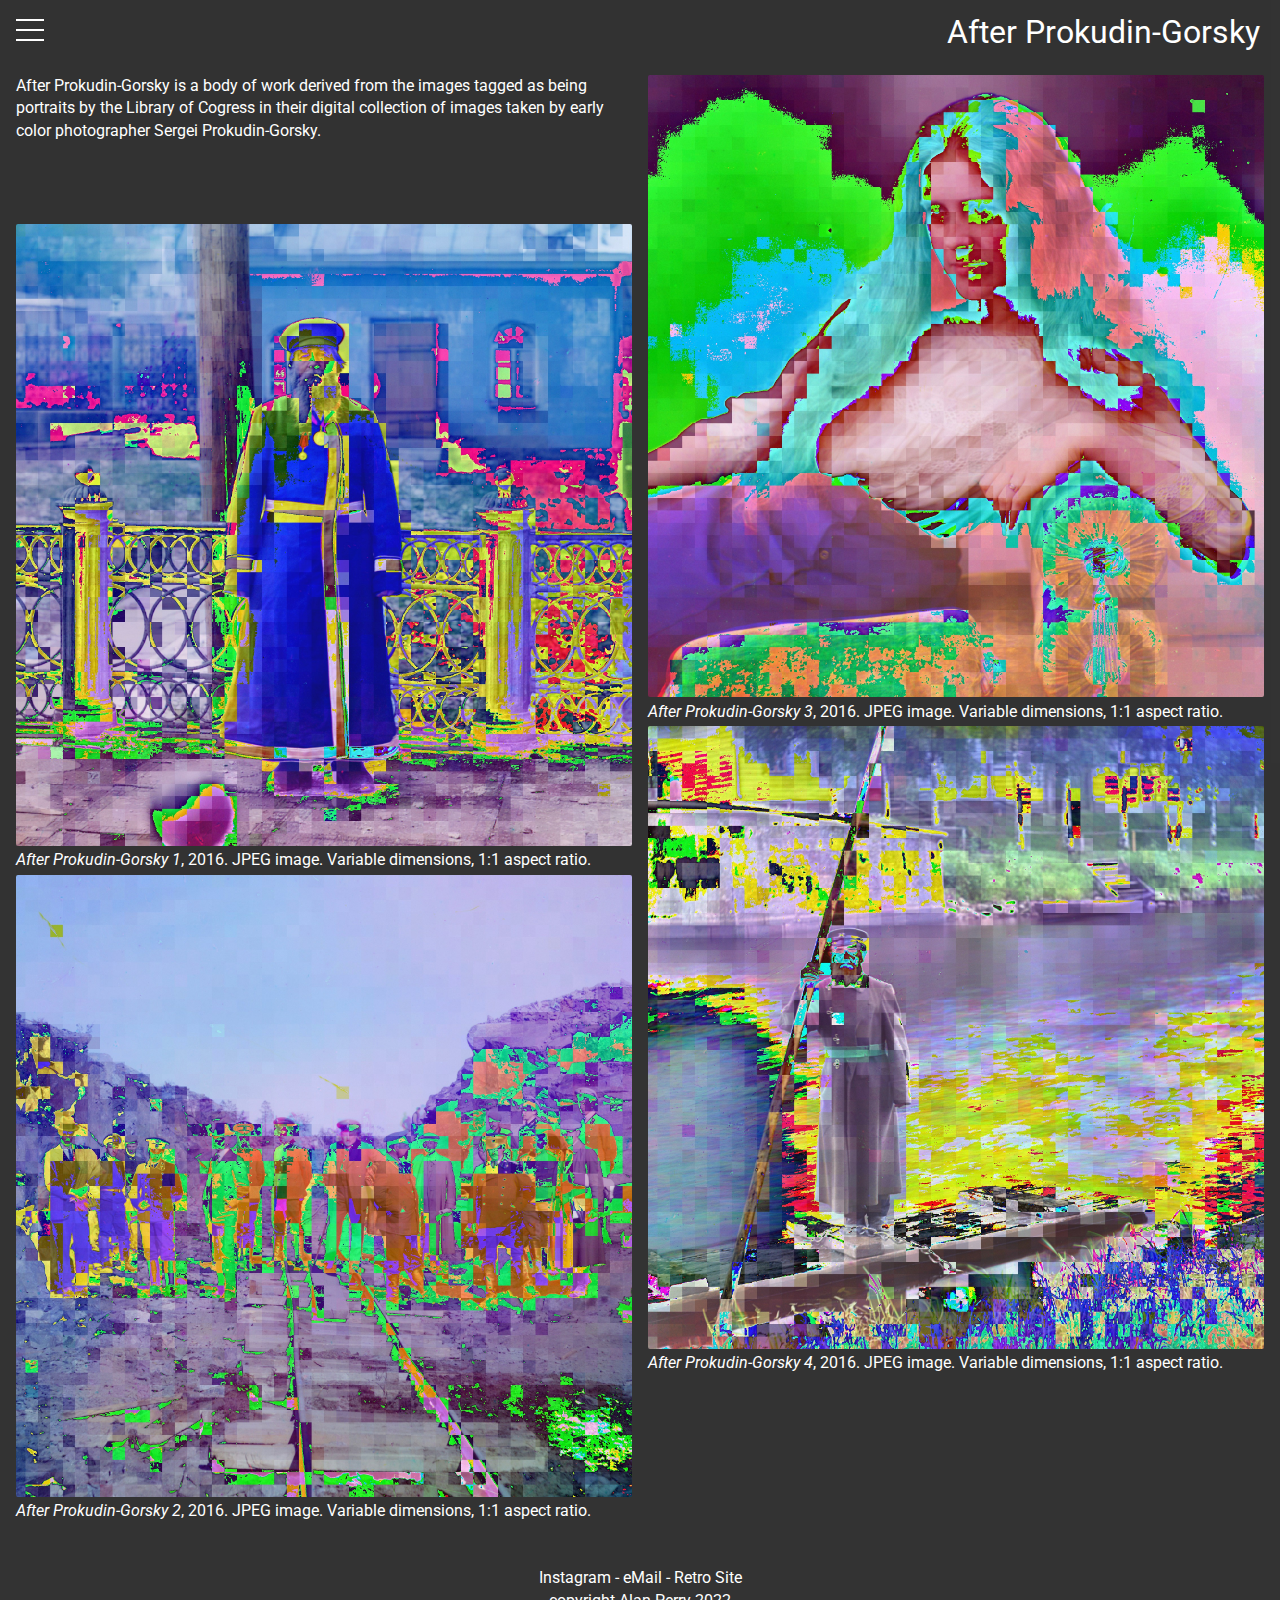
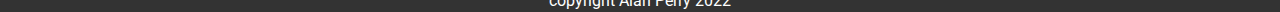
==== apg.html @ 8d575c38 "implementing a second html page" ====
<!DOCTYPE html>
<html lang="en">

<head>
  <meta charset="utf-8">
  <meta name="viewport" content="width=device-width, initial-scale=1.0">
  <meta http-equiv="X-UA-Compatible" content="ie=edge">

  <!-- Font stuff is here -->
  <link rel="preconnect" href="https://fonts.googleapis.com">
  <link rel="preconnect" href="https://fonts.gstatic.com" crossorigin>
  <link href="https://fonts.googleapis.com/css2?family=Roboto&family=Roboto+Mono&display=swap" rel="stylesheet">

  <link rel="stylesheet" href="style.css">
  <link rel="stylesheet" href="menu.css">

  <title>Alan Perry</title>

</head>

<body>
  <div class="menu-wrap">
    <input type="checkbox" class="toggler">
    <div class="hamburger">
      <div></div>
    </div>
    <div class="menu">
      <div>
        <div>
          <ul>
            <li><a href="#">About/CV/Contact</a></li>
            <li><a href="#">Teaching</a></li>
            <li style="font-size: 2rem; text-decoration: underline;"><a href="index.html">Projects</a></li>
            <li><a href="#">Lightfield/Hologram Studies (2022-ongoing)</a></li>
            <li><a href="#">Generative Studies (2020-ongoing)</a></li>
            <li><a href="#">The Clerestory (2022)</a></li>
            <li><a href="#">Astrological Affirmations (2022)</a></li>
            <li><a href="#">Astrological Clock (2021)</a></li>
            <li><a href="#">Uchronic Mirror (2021)</a></li>
            <li><a href="#">Ambulatory Online (2020)</a></li>
            <li><a href="#">Gross Gloss (2019-ongoing)</a></li>
            <li><a href="#">The Ambulatory (2018-2019)</a></li>
            <li><a href="#">Biophilia (2018-2019)</a></li>
            <li><a href="#">A Strange Game (2017-2018)</a></li>
            <li><a href="#">Different Ways of Seeing (2017)</a></li>
            <li><a href="#">After Prokudin-Gorsky (2016)</a></li>
            <li><a href="#">Virtual Memory (2015)</a></li>
            <li><a href="#">Collodion Work (2013-2014)</a></li>
            <li><a href="#">Methods of Manifestation (2012)</a></li>
          </ul>
        </div>
      </div>
    </div>
  </div>

  <header class="showcase">
    <div class="site-name">After Prokudin-Gorsky</div>
    <p style="height: 75px"></p>

    <div class="container showcase-inner">
      <div class="image-gallery">
        <div class="column">
          <p>After Prokudin-Gorsky is a body of work derived from the images tagged as being portraits by the
            Library of Cogress in their digital collection of images taken by early color photographer Sergei Prokudin-Gorsky.</p>
            <p style="height: 75px"></p>

          <div class="image-item">
            <img src="images/apg_1.jpg"></img>
          </div>
          <p><em>After Prokudin-Gorsky 1</em>, 2016. JPEG image. Variable dimensions, 1:1 aspect ratio.</p>


          <div class="image-item">
            <img src="images/apg_2.jpg"></img>
          </div>
          <p><em>After Prokudin-Gorsky 2</em>, 2016. JPEG image. Variable dimensions, 1:1 aspect ratio.</p>

        </div>

        <div class="column">

          <div class="image-item">
            <img src="images/apg_3.jpg"></img>
          </div>
          <p><em>After Prokudin-Gorsky 3</em>, 2016. JPEG image. Variable dimensions, 1:1 aspect ratio.</p>


          <div class="image-item">
            <img src="images/apg_4.jpg"></img>
          </div>
          <p><em>After Prokudin-Gorsky 4</em>, 2016. JPEG image. Variable dimensions, 1:1 aspect ratio.</p>

        </div>

        <!--
        <img src="images/apg_1.jpg"></img>
        <p><em>After Prokudin-Gorsky 1</em>, 2016. JPEG image. Variable dimensions, 1:1 aspect ratio.</p>
        <img src="images/apg_2.jpg"></img>
        <p><em>After Prokudin-Gorsky 2</em>, 2016. JPEG image. Variable dimensions, 1:1 aspect ratio.</p>
        <img src="images/apg_3.jpg"></img>
        <p><em>After Prokudin-Gorsky 3</em>, 2016. JPEG image. Variable dimensions, 1:1 aspect ratio.</p>
        <img src="images/apg_4.jpg"></img>
        <p><em>After Prokudin-Gorsky 4</em>, 2016. JPEG image. Variable dimensions, 1:1 aspect ratio.</p>
        -->

      </div>

      <br>
      <br>
      <p>Instagram - eMail - Retro Site<br>copyright Alan Perry 2022<br></p>
    </div>

  </header>
</body>

</html>
---- style.css ----
:root {
  --primary-color: rgba(51, 51, 51, 0.75);
  --overlay-color: rgba(0, 0, 0, 0.85);
  --menu-speed: 0.75s;
}

* {
  box-sizing: border-box;
  margin: 0;
  padding: 0;
}

/*font stuff*/
body {
  font-family: 'Roboto', sans-serif;
  line-height: 1.4;
  background-color: rgba(51, 51, 51, 1);
}

a {
  text-decoration: none;
}

.container {
  max-width: 1280px;
  margin: auto;
  /* overflow: hidden; */
  padding: 0 1rem;
}

.showcase {
  background-color: var(--primary-color);
  color: #ffffff;
  height: 100vh;
  position: relative;
}

.showcase:before {
  content: '';
  background-color: rgba(51, 51, 51, 1);
  position: absolute;
  top: 0;
  left: 0;
  width: 100%;
  height: 100%;
  z-index: -1;
}

.showcase .showcase-inner {
  display: flex;
  flex-direction: column;
  align-items: center;
  justify-content: top;
  text-align: center;
  height: 100%;
}

.showcase h1 {
  font-size: 4rem;
}

.showcase p {
  font-size: 1rem;
}

.showcase .site-name {
  display: flex;
  font-size: 2rem;
  top: 10px;
  right: 20px;
  position: absolute;
}

/*gallery stlying*/
.image-gallery {
  /* Mobile first */
  display: flex;
  flex-direction: column;
  gap: 1rem;
}

.image-gallery .column {
  display: flex;
  flex-direction: column;
  gap: 0.2rem;
}

.image-item img {
  width: 100%;
  border-radius: 2px;
  height: 100%;
  object-fit: cover;
}

.column p {
  text-align: left;
}

@media only screen and (min-width: 380px) {
  .image-gallery {
    flex-direction: row;
  }
}

.caption {
  font-size: 1rem;
  font-style: italic;
  padding-bottom: 0.5rem;
  visibility: hidden;
}
---- menu.css ----
.menu-wrap {
  position: fixed;
  top: 0;
  left: 0;
  z-index: 1;
}

.menu-wrap .toggler {
  position: absolute;
  top: 0;
  left: 0;
  z-index: 2;
  cursor: pointer;
  width: 50px;
  height: 50px;
  opacity: 0;
}

.menu-wrap .hamburger {
  position: absolute;
  top: 0;
  left: 0;
  z-index: 1;
  width: 60px;
  height: 60px;
  padding: 1rem;
  background: var(--primary-color);
  display: flex;
  align-items: center;
  justify-content: center;
}

/* Hamburger line */
.menu-wrap .hamburger>div {
  position: relative;
  width: 100%;
  height: 2px;
  background-color: #FFF;
  display: flex;
  align-items: center;
  justify-content: center;
  transition: all 2s ease;
}

/*top and bottom lines*/
.menu-wrap .hamburger>div:before,
.menu-wrap .hamburger>div:after {
  content: '';
  position: absolute;
  z-index: 1;
  top: -10px;
  width: 100%;
  height: 2px;
  background: inherit;
}

/*moves 3rd line down*/
.menu-wrap .hamburger>div:after {
  top: 10px;
}

/*toggler animation*/
.menu-wrap .toggler:checked+.hamburger>div {
  transform: rotate(270deg);
}

/*rotate on hover when checked*/
.menu-wrap .toggler:checked:hover+.hamburger>div {
  transform: rotate(180deg);
}

/*show menu*/
.menu-wrap .toggler:checked~.menu {
  visibility: visible;
}

.menu-wrap .toggler:checked~.menu>div {
  transform: scale(1);
  transition-duration: var(--menu-speed);
}

.menu-wrap .toggler:checked~.menu>div>div {
  opacity: 1;
  transition: opacity: 0.4s ease 0.4s;
}

.menu-wrap .menu {
  position: fixed;
  top: 0;
  left: 0;
  width: 100%;
  height: 100%;
  visibility: hidden;
  overflow: hidden;
  display: flex;
  align-items: center;
  justify-content: center;
}

.menu-wrap .menu>div {
  background: var(--overlay-color);
  border-radius: 0%;
  width: 200vw;
  height: 300vw;
  display: flex;
  flex: none;
  align-items: center;
  justify-content: center;
  transform: scale(0);
  transition: all 0.4s ease;
}

.menu-wrap .menu>div>div {
  text-align: center;
  max-width: 90vw;
  max-height: 100vh;
  opacity: 0;
  transition: opacity 0.4s ease 0.4s;
}

.menu-wrap .menu>div>div>ul>li {
  list-style: none;
  color: #fff;
  font-size: 1.35rem;
  padding: 0.25rem;
}

.menu-wrap .menu>div>div>ul>li>a {
  color: inherit;
  transition: color 0.4s ease;
}
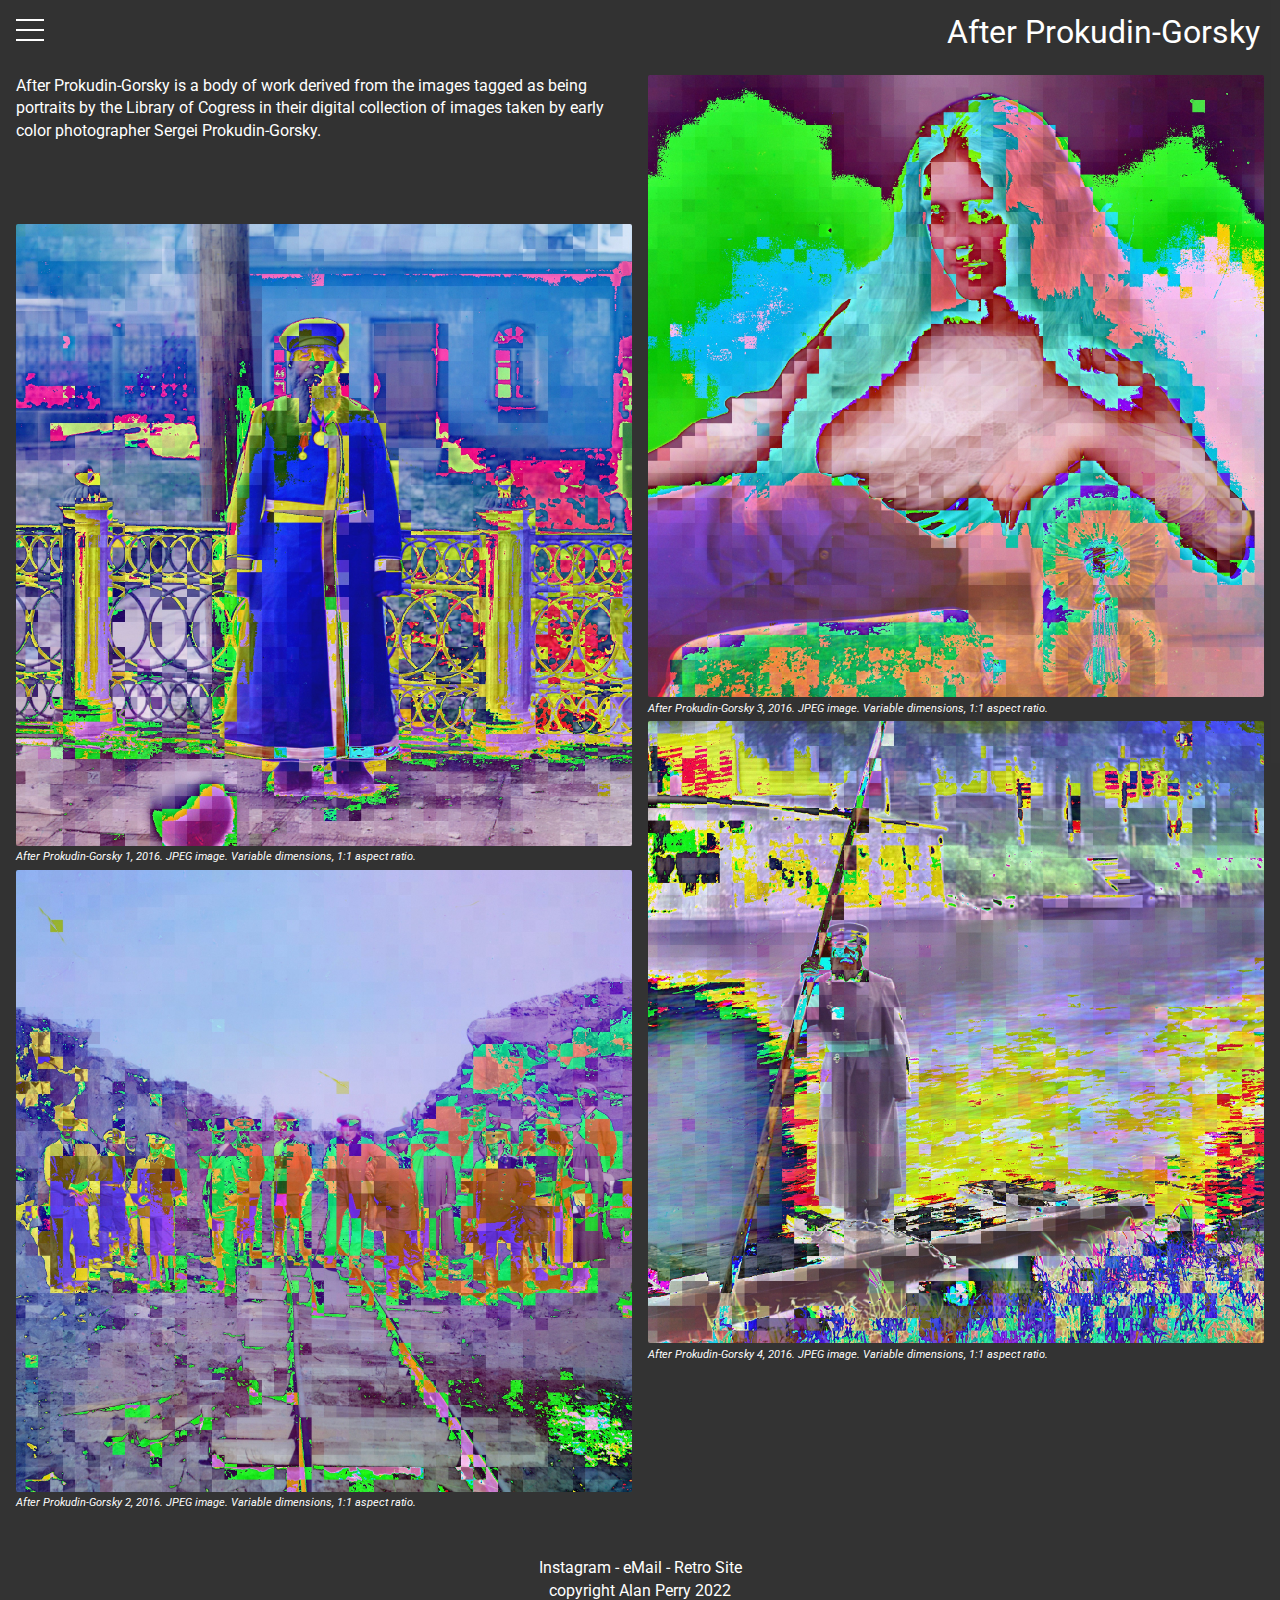
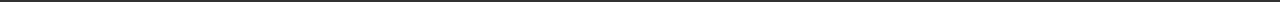
==== commit f00c6f3f: "minor changes to image description font size" ====
--- a/apg.html
+++ b/apg.html
@@ -62,18 +62,18 @@
         <div class="column">
           <p>After Prokudin-Gorsky is a body of work derived from the images tagged as being portraits by the
             Library of Cogress in their digital collection of images taken by early color photographer Sergei Prokudin-Gorsky.</p>
-            <p style="height: 75px"></p>
+            <p style="height: 75px"><!-- giving some space for text to breathe --></p>
 
           <div class="image-item">
             <img src="images/apg_1.jpg"></img>
           </div>
-          <p><em>After Prokudin-Gorsky 1</em>, 2016. JPEG image. Variable dimensions, 1:1 aspect ratio.</p>
+          <p class="desc"><em>After Prokudin-Gorsky 1</em>, 2016. JPEG image. Variable dimensions, 1:1 aspect ratio.</p>
 
 
           <div class="image-item">
             <img src="images/apg_2.jpg"></img>
           </div>
-          <p><em>After Prokudin-Gorsky 2</em>, 2016. JPEG image. Variable dimensions, 1:1 aspect ratio.</p>
+          <p class="desc"><em>After Prokudin-Gorsky 2</em>, 2016. JPEG image. Variable dimensions, 1:1 aspect ratio.</p>
 
         </div>
 
@@ -82,26 +82,15 @@
           <div class="image-item">
             <img src="images/apg_3.jpg"></img>
           </div>
-          <p><em>After Prokudin-Gorsky 3</em>, 2016. JPEG image. Variable dimensions, 1:1 aspect ratio.</p>
+          <p class="desc"><em>After Prokudin-Gorsky 3</em>, 2016. JPEG image. Variable dimensions, 1:1 aspect ratio.</p>
 
 
           <div class="image-item">
             <img src="images/apg_4.jpg"></img>
           </div>
-          <p><em>After Prokudin-Gorsky 4</em>, 2016. JPEG image. Variable dimensions, 1:1 aspect ratio.</p>
+          <p class="desc"><em>After Prokudin-Gorsky 4</em>, 2016. JPEG image. Variable dimensions, 1:1 aspect ratio.</p>
 
         </div>
-
-        <!--
-        <img src="images/apg_1.jpg"></img>
-        <p><em>After Prokudin-Gorsky 1</em>, 2016. JPEG image. Variable dimensions, 1:1 aspect ratio.</p>
-        <img src="images/apg_2.jpg"></img>
-        <p><em>After Prokudin-Gorsky 2</em>, 2016. JPEG image. Variable dimensions, 1:1 aspect ratio.</p>
-        <img src="images/apg_3.jpg"></img>
-        <p><em>After Prokudin-Gorsky 3</em>, 2016. JPEG image. Variable dimensions, 1:1 aspect ratio.</p>
-        <img src="images/apg_4.jpg"></img>
-        <p><em>After Prokudin-Gorsky 4</em>, 2016. JPEG image. Variable dimensions, 1:1 aspect ratio.</p>
-        -->
 
       </div>
 
--- a/style.css
+++ b/style.css
@@ -105,6 +105,12 @@
 .caption {
   font-size: 1rem;
   font-style: italic;
-  padding-bottom: 0.5rem;
+  padding-bottom: 0.25rem;
   visibility: hidden;
 }
+
+.column .desc {
+  font-size: .7rem;
+  font-style: italic;
+  padding-bottom: 0.1rem;
+}
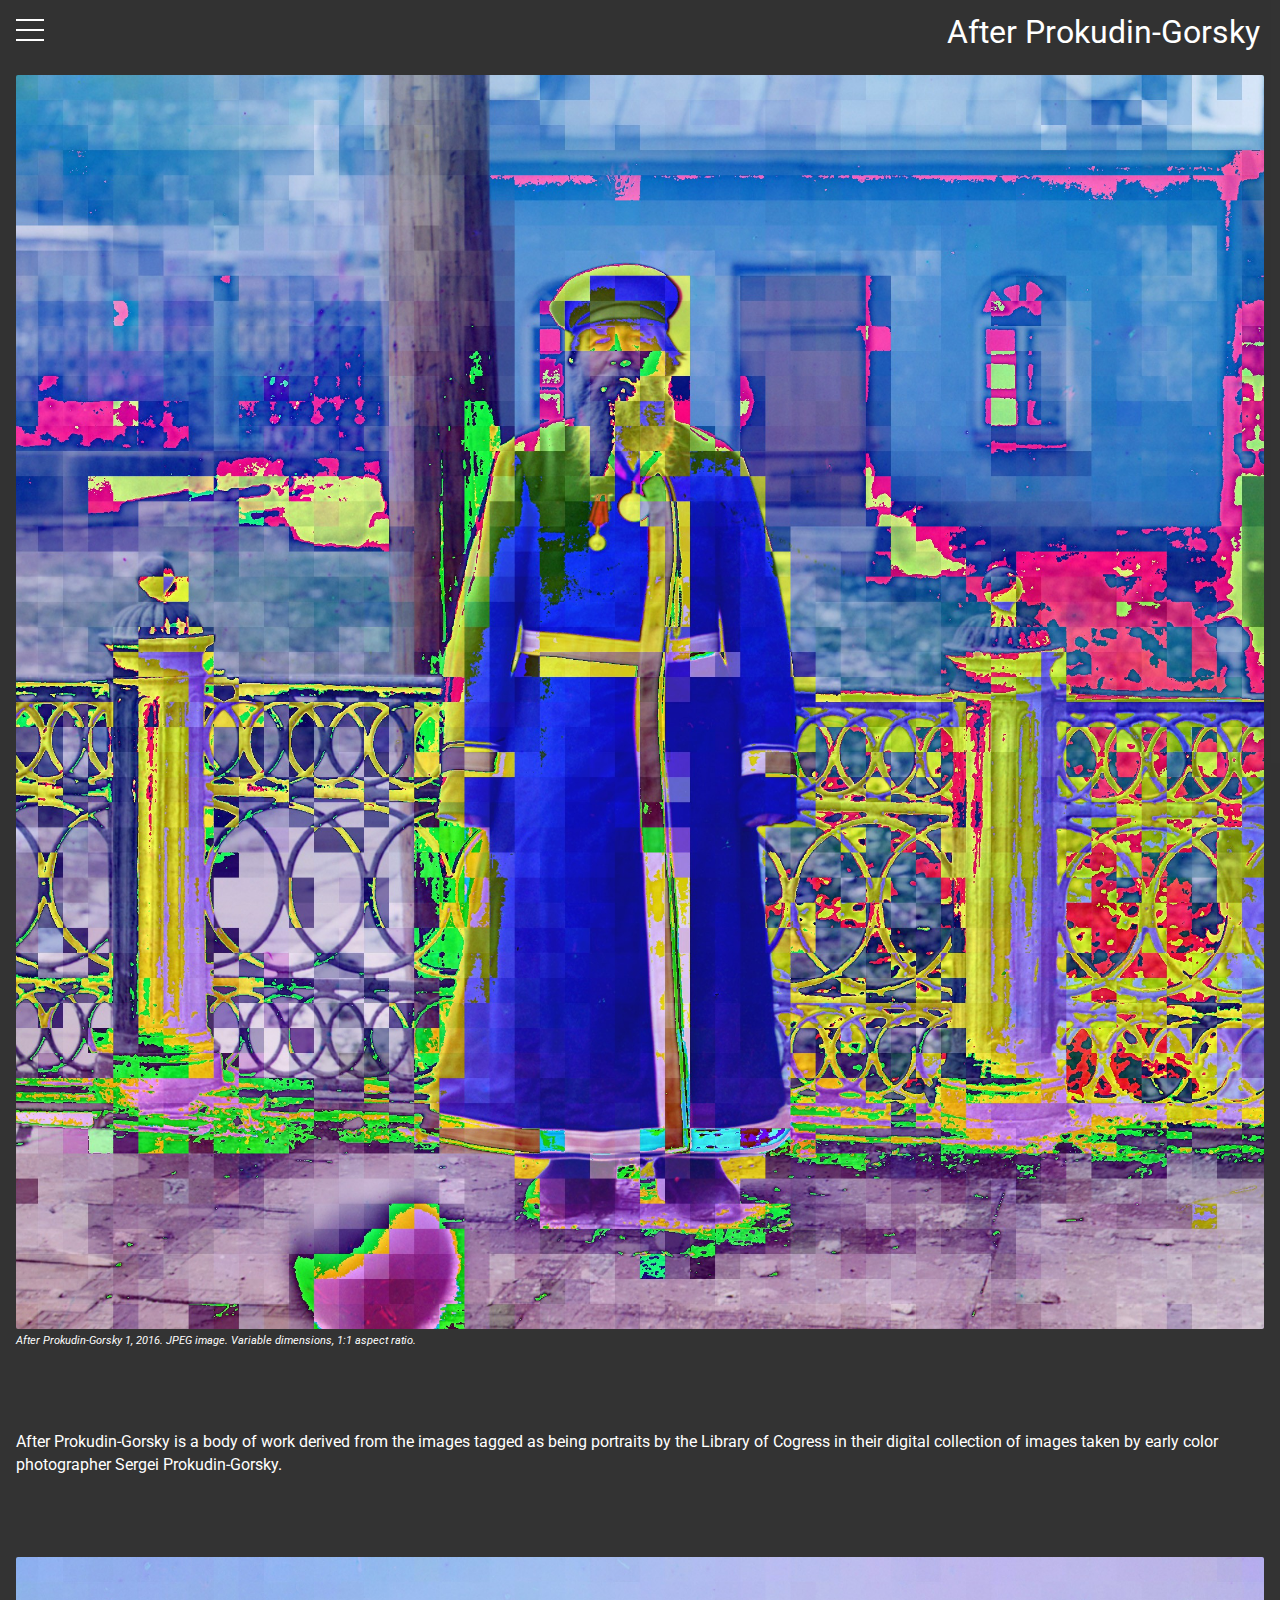
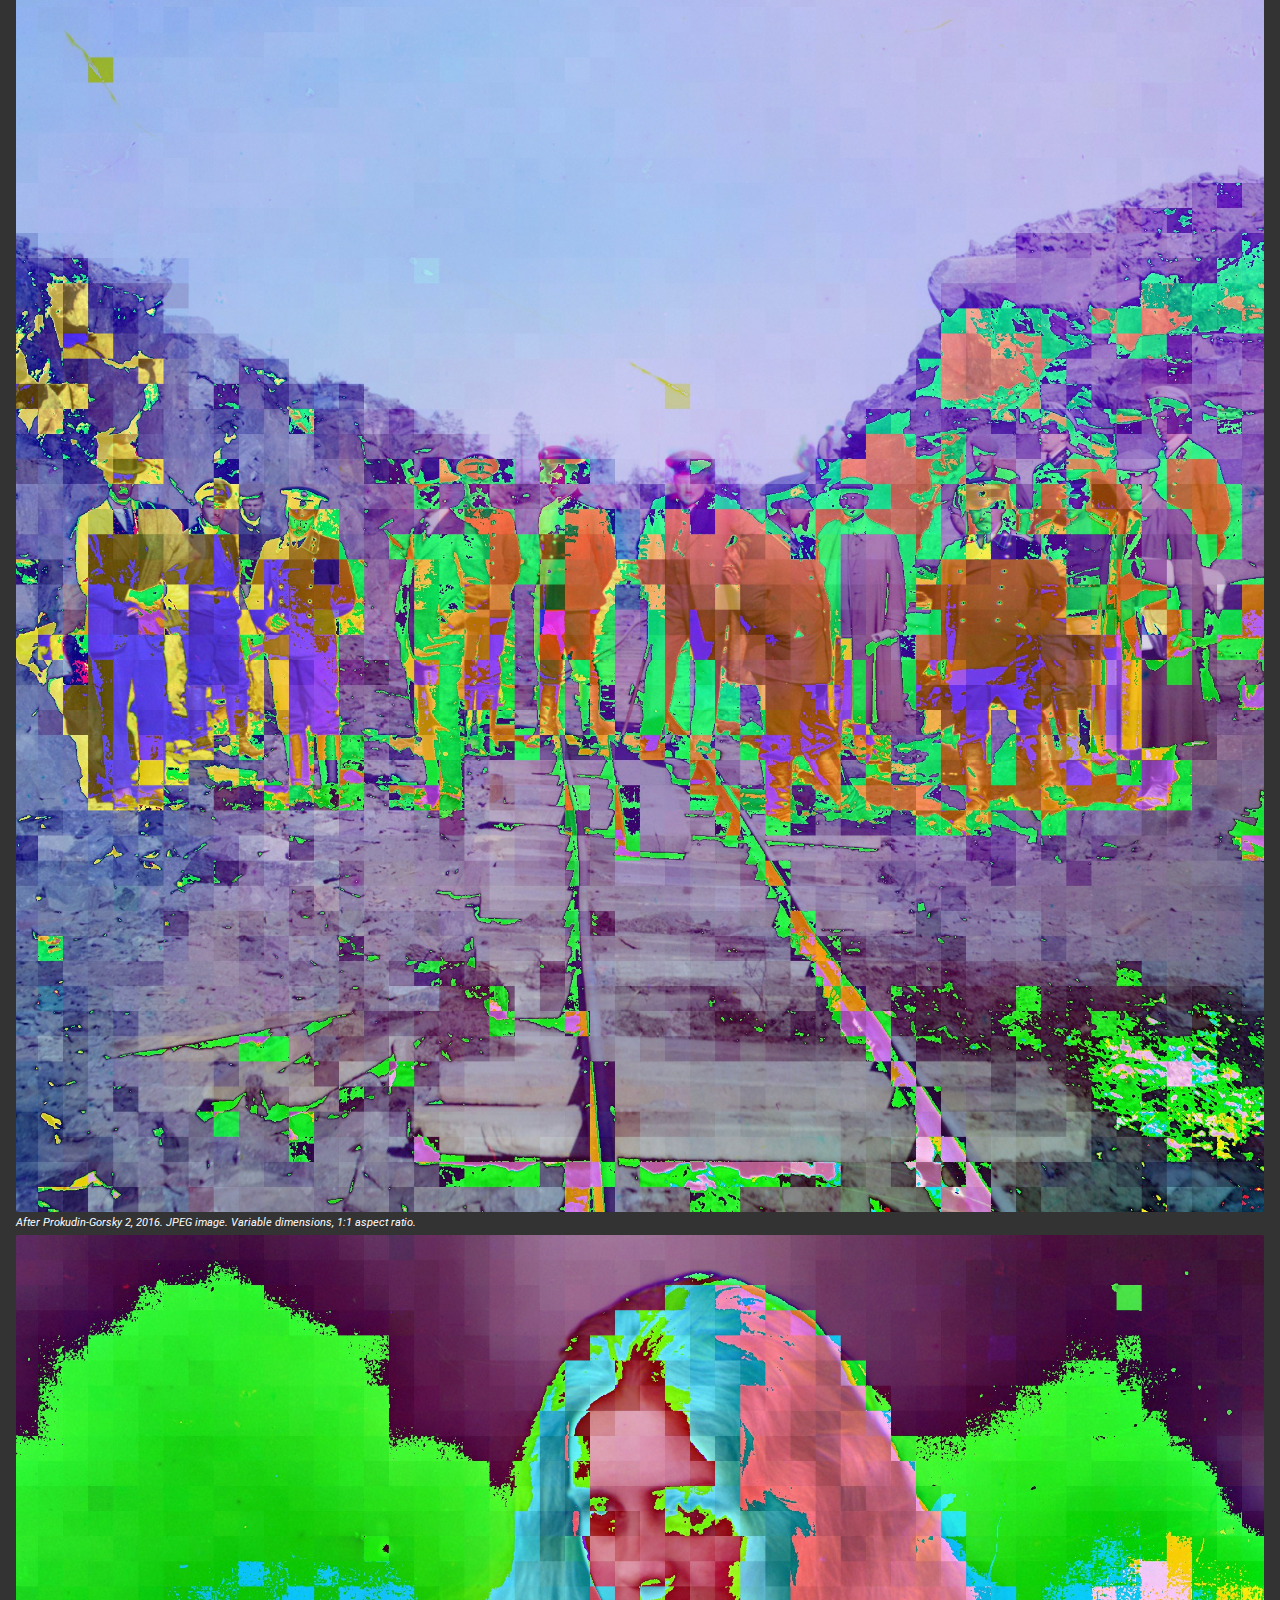
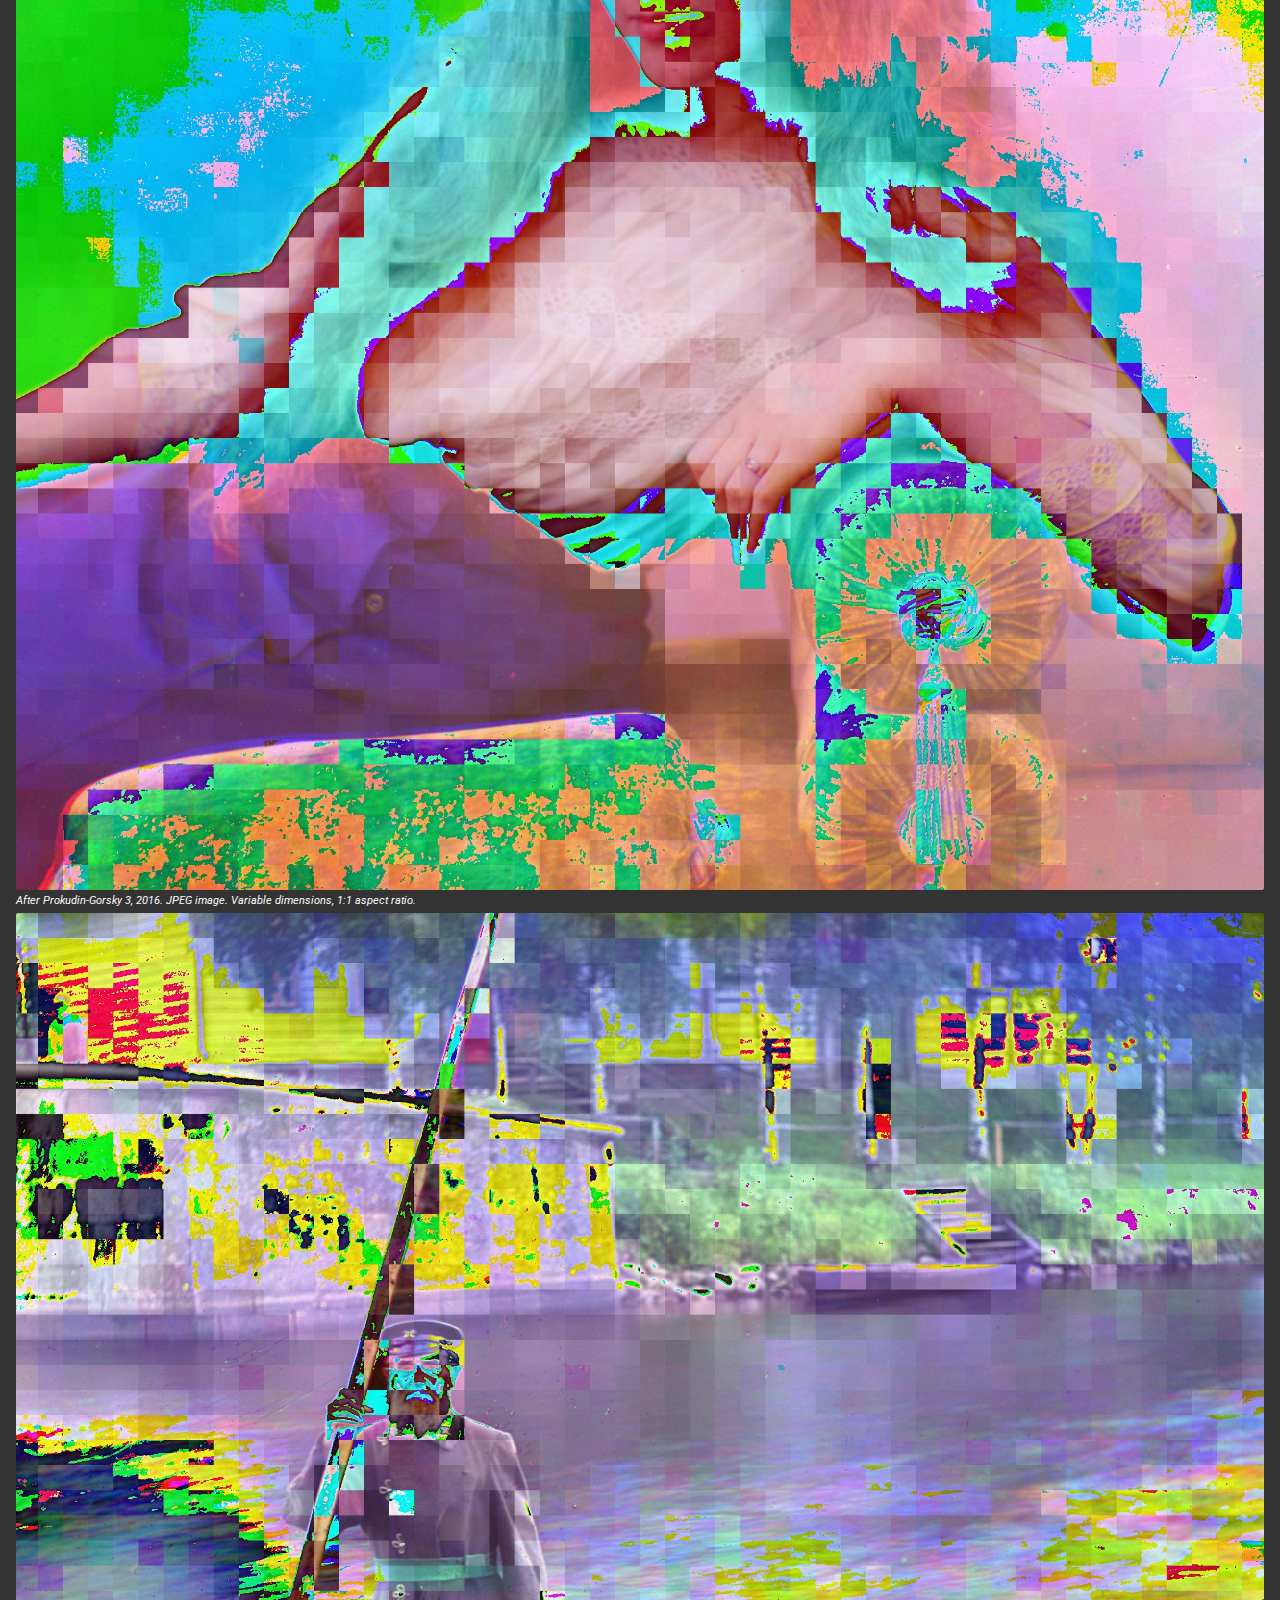
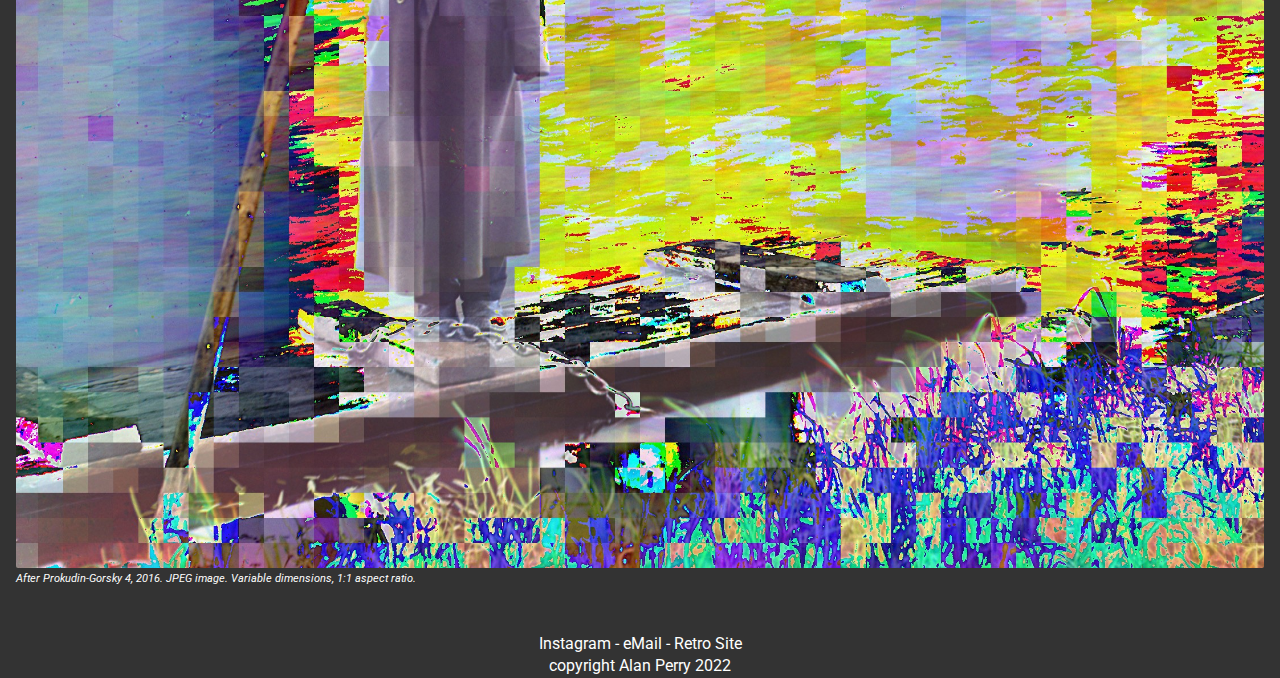
==== commit 9aaa6b08: "minor changes to content layout and menu" ====
--- a/apg.html
+++ b/apg.html
@@ -60,30 +60,25 @@
     <div class="container showcase-inner">
       <div class="image-gallery">
         <div class="column">
+          <div class="image-item">
+            <img src="images/apg_1.jpg"></img>
+          </div>
+          <p class="desc"><em>After Prokudin-Gorsky 1</em>, 2016. JPEG image. Variable dimensions, 1:1 aspect ratio.</p>
+            <p style="height: 75px"><!-- giving some space for text to breathe --></p>
+            
           <p>After Prokudin-Gorsky is a body of work derived from the images tagged as being portraits by the
             Library of Cogress in their digital collection of images taken by early color photographer Sergei Prokudin-Gorsky.</p>
             <p style="height: 75px"><!-- giving some space for text to breathe --></p>
 
-          <div class="image-item">
-            <img src="images/apg_1.jpg"></img>
-          </div>
-          <p class="desc"><em>After Prokudin-Gorsky 1</em>, 2016. JPEG image. Variable dimensions, 1:1 aspect ratio.</p>
-
-
-          <div class="image-item">
+            <div class="image-item">
             <img src="images/apg_2.jpg"></img>
           </div>
           <p class="desc"><em>After Prokudin-Gorsky 2</em>, 2016. JPEG image. Variable dimensions, 1:1 aspect ratio.</p>
-
-        </div>
-
-        <div class="column">
 
           <div class="image-item">
             <img src="images/apg_3.jpg"></img>
           </div>
           <p class="desc"><em>After Prokudin-Gorsky 3</em>, 2016. JPEG image. Variable dimensions, 1:1 aspect ratio.</p>
-
 
           <div class="image-item">
             <img src="images/apg_4.jpg"></img>
--- a/menu.css
+++ b/menu.css
@@ -121,7 +121,7 @@
 .menu-wrap .menu>div>div>ul>li {
   list-style: none;
   color: #fff;
-  font-size: 1.35rem;
+  font-size: 1rem;
   padding: 0.25rem;
 }
 
